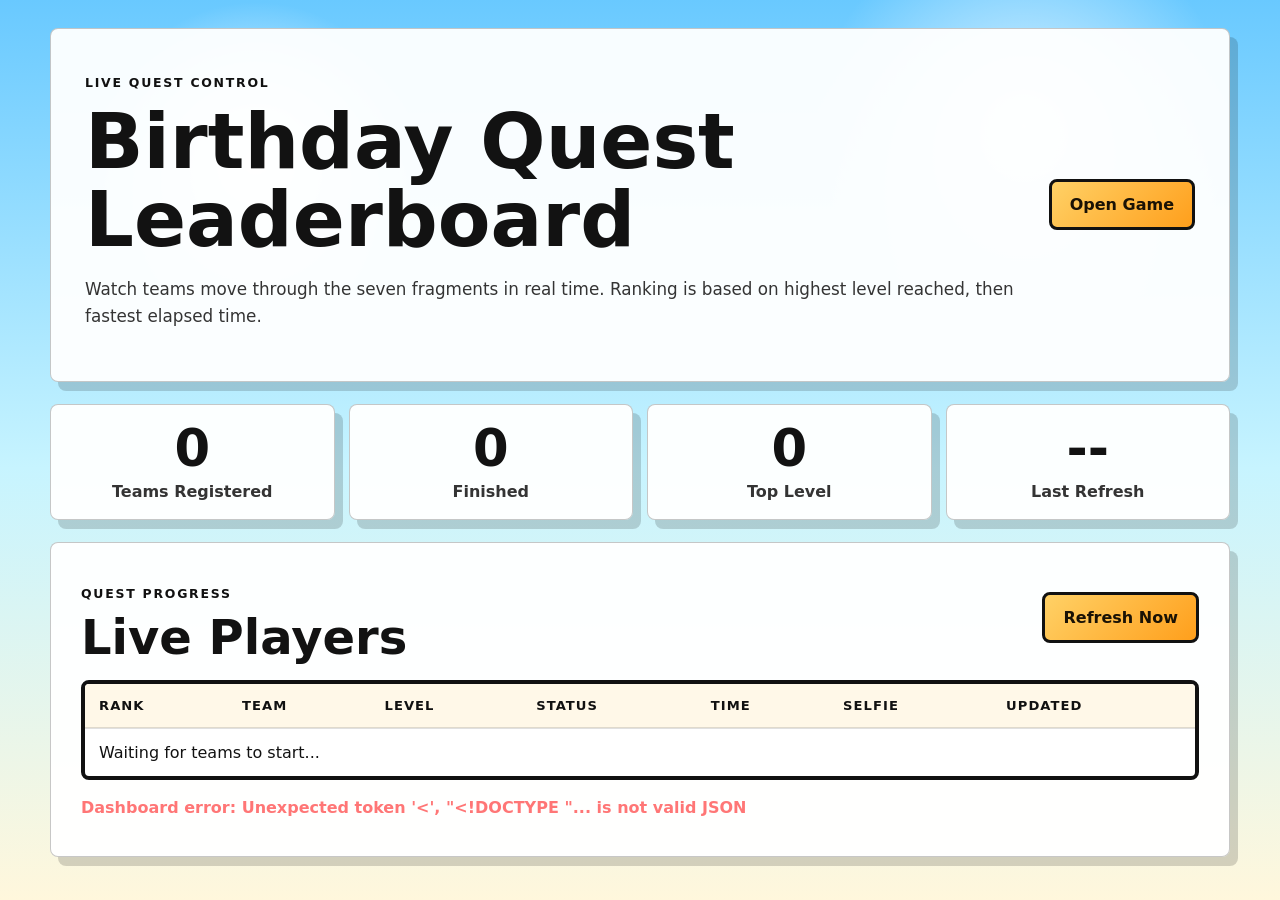
==== dashboard.html @ ef29f4d2 "Add files via upload" ====
<!doctype html>
<html lang="en">
  <head>
    <meta charset="utf-8">
    <meta name="viewport" content="width=device-width, initial-scale=1">
    <title>Birthday Quest Live Dashboard</title>
    <link rel="stylesheet" href="styles.css">
  </head>
  <body class="dashboard-page">
    <main class="dashboard-shell">
      <header class="dashboard-hero">
        <div>
          <p class="kicker">Live Quest Control</p>
          <h1>Birthday Quest Leaderboard</h1>
          <p class="lead">Watch teams move through the seven fragments in real time. Ranking is based on highest level reached, then fastest elapsed time.</p>
        </div>
        <a class="primary-action dashboard-link" href="index.html">Open Game</a>
      </header>

      <section class="dashboard-stats" aria-label="Quest summary">
        <article>
          <span data-total-teams>0</span>
          <p>Teams Registered</p>
        </article>
        <article>
          <span data-finished-teams>0</span>
          <p>Finished</p>
        </article>
        <article>
          <span data-leading-level>0</span>
          <p>Top Level</p>
        </article>
        <article>
          <span data-last-refresh>--</span>
          <p>Last Refresh</p>
        </article>
      </section>

      <section class="leaderboard-card">
        <div class="leaderboard-head">
          <div>
            <p class="kicker">Quest Progress</p>
            <h2>Live Players</h2>
          </div>
          <button type="button" data-refresh-dashboard>Refresh Now</button>
        </div>
        <div class="leaderboard-table-wrap">
          <table class="leaderboard-table">
            <thead>
              <tr>
                <th>Rank</th>
                <th>Team</th>
                <th>Level</th>
                <th>Status</th>
                <th>Time</th>
                <th>Selfie</th>
                <th>Updated</th>
              </tr>
            </thead>
            <tbody data-leaderboard-body>
              <tr>
                <td colspan="7">Waiting for teams to start...</td>
              </tr>
            </tbody>
          </table>
        </div>
        <p class="feedback" data-dashboard-feedback aria-live="polite"></p>
      </section>
    </main>

    <script src="dashboard.js"></script>
  </body>
</html>
---- styles.css ----
:root {
  color-scheme: dark;
  --bg: #bfefff;
  --panel: rgba(255, 255, 255, 0.95);
  --panel-strong: #fff8e8;
  --text: #121212;
  --muted: #343434;
  --line: rgba(0, 0, 0, 0.22);
  --gold: #ffd166;
  --pink: #ff6fb1;
  --blue: #2f9be6;
  --green: #79e6a3;
  --red: #ff7676;
}

* {
  box-sizing: border-box;
}

body {
  margin: 0;
  min-height: 100vh;
  font-family: Inter, ui-sans-serif, system-ui, -apple-system, BlinkMacSystemFont, "Segoe UI", sans-serif;
  background:
    radial-gradient(circle at 20% 18%, rgba(255, 255, 255, 0.92), transparent 10rem),
    radial-gradient(circle at 80% 14%, rgba(255, 255, 255, 0.72), transparent 13rem),
    linear-gradient(180deg, #69c9ff 0%, #c7f4ff 52%, #fff7dc 100%);
  color: var(--text);
}

button,
input {
  font: inherit;
}

.game-shell {
  min-height: 100vh;
  display: grid;
  place-items: center;
  padding: 22px;
}

.screen {
  width: min(980px, 100%);
  display: none;
}

.screen.active {
  display: block;
  animation: pop-in 240ms ease-out;
}

.hero-card,
.quest-card {
  border: 1px solid var(--line);
  border-radius: 8px;
  background: var(--panel);
  box-shadow: 12px 14px 0 rgba(0, 0, 0, 0.18);
}

.hero-card {
  display: grid;
  grid-template-columns: minmax(310px, 1.1fr) minmax(280px, 0.9fr);
  gap: 24px;
  padding: clamp(18px, 4vw, 34px);
  align-items: center;
}

.quest-card {
  padding: clamp(22px, 5vw, 44px);
}

.portrait-wrap {
  position: relative;
  overflow: hidden;
  border: 4px solid #050505;
  border-radius: 8px;
  background: #ffffff;
}

.portrait-wrap::after {
  content: "Quest Host";
  position: absolute;
  left: 14px;
  bottom: 14px;
  padding: 7px 10px;
  border-radius: 999px;
  background: rgba(255, 255, 255, 0.88);
  color: var(--gold);
  font-size: 0.76rem;
  font-weight: 900;
  letter-spacing: 0.12em;
  text-transform: uppercase;
}

.portrait-wrap img,
.story-grid img {
  display: block;
  width: 100%;
  height: 100%;
  object-fit: cover;
}

.portrait-wrap.small {
  width: min(210px, 58vw);
  aspect-ratio: 1;
  margin: 0 auto 18px;
}

.speech,
.quest-card {
  position: relative;
}

.speech {
  padding: clamp(18px, 4vw, 34px);
  border: 4px solid #050505;
  border-radius: 48% 42% 46% 40% / 18% 16% 22% 20%;
  background: #ffffff;
}

.speech::before {
  content: "";
  position: absolute;
  left: -28px;
  top: 48%;
  width: 50px;
  height: 34px;
  background: #ffffff;
  border-left: 4px solid #050505;
  border-bottom: 4px solid #050505;
  transform: rotate(34deg);
}

.kicker,
.topline {
  color: #111111;
  text-transform: uppercase;
  letter-spacing: 0.14em;
  font-size: 0.78rem;
  font-weight: 900;
}

.topline {
  display: flex;
  justify-content: space-between;
  gap: 14px;
  padding-bottom: 16px;
  margin-bottom: 22px;
  border-bottom: 3px solid #111111;
}

.progress-strip {
  height: 18px;
  margin: -8px 0 16px;
  border: 3px solid #111111;
  border-radius: 999px;
  overflow: hidden;
  background: #ffffff;
}

.progress-strip span {
  display: block;
  width: calc((var(--step) / 7) * 100%);
  height: 100%;
  background: repeating-linear-gradient(
    45deg,
    var(--pink),
    var(--pink) 10px,
    var(--gold) 10px,
    var(--gold) 20px
  );
}

.quest-log {
  margin: 0 0 20px;
  padding: 12px 14px;
  border: 3px solid #111111;
  border-radius: 8px;
  background: #fff8e8;
  font-weight: 800;
  line-height: 1.45;
  box-shadow: 4px 5px 0 rgba(0, 0, 0, 0.12);
}

h1,
h2 {
  margin: 14px 0 12px;
  line-height: 1.02;
}

h1 {
  font-size: clamp(2.4rem, 7vw, 5.8rem);
}

h2 {
  font-size: clamp(2rem, 5vw, 4rem);
}

.lead,
.hint,
.dialogue {
  color: var(--muted);
  line-height: 1.6;
  font-size: 1.05rem;
}

.dialogue {
  border-left: 5px solid var(--pink);
  padding-left: 14px;
}

.team-form,
.answer-form {
  display: grid;
  gap: 12px;
  margin-top: 24px;
}

label {
  color: var(--muted);
  font-weight: 800;
}

input {
  width: 100%;
  min-height: 50px;
  border: 1px solid var(--line);
  border-radius: 8px;
  padding: 0 14px;
  background: #ffffff;
  color: var(--text);
  outline: none;
}

input:focus {
  border-color: var(--blue);
  box-shadow: 0 0 0 3px rgba(47, 155, 230, 0.18);
}

button,
.primary-action {
  border: 0;
  border-radius: 8px;
  padding: 13px 18px;
  cursor: pointer;
  border: 3px solid #111111;
  background: linear-gradient(135deg, var(--gold), #ff9f1c);
  color: #1a1205;
  font-weight: 900;
}

button:hover {
  transform: translateY(-1px);
}

.story-grid {
  display: grid;
  grid-template-columns: 260px 1fr;
  gap: 22px;
  align-items: start;
}

.story-grid img {
  aspect-ratio: 1;
  border-radius: 8px;
  border: 4px solid #111111;
}

.letter-bank,
.choice-grid,
.combo-tray,
.profile-grid {
  display: grid;
  gap: 12px;
  margin-top: 18px;
}

.letter-bank {
  grid-template-columns: repeat(auto-fit, minmax(42px, 1fr));
}

.letter-tile,
.choice-card,
.profile-card {
  border: 1px solid var(--line);
  border-radius: 8px;
  background: var(--panel-strong);
  color: var(--text);
}

.letter-tile {
  display: grid;
  place-items: center;
  min-height: 46px;
  font-size: 1.2rem;
  font-weight: 900;
}

.profile-grid {
  grid-template-columns: repeat(2, minmax(0, 1fr));
}

.profile-card {
  padding: 16px;
  text-align: left;
}

.profile-card strong {
  display: block;
  color: #0b69a8;
  font-size: 1.1rem;
  margin-bottom: 8px;
}

.profile-card span {
  color: var(--muted);
}

.choice-grid {
  grid-template-columns: repeat(auto-fit, minmax(130px, 1fr));
}

.choice-card {
  min-height: 58px;
}

.audio-card {
  display: grid;
  gap: 12px;
  margin: 22px 0;
  padding: 18px;
  border: 4px solid #111111;
  border-radius: 8px;
  background: #ffffff;
  box-shadow: 6px 7px 0 rgba(0, 0, 0, 0.14);
}

.audio-card span {
  font-weight: 900;
  text-transform: uppercase;
  letter-spacing: 0.1em;
}

.audio-card audio {
  width: 100%;
}

.combo-tray {
  min-height: 74px;
  grid-template-columns: repeat(auto-fit, minmax(120px, 1fr));
  padding: 12px;
  border: 1px dashed rgba(255, 209, 102, 0.58);
  border-radius: 8px;
  background: #fff8e8;
}

.coordinate-card {
  display: grid;
  gap: 12px;
  margin: 22px 0;
  padding: 18px;
  border: 4px solid #111111;
  border-radius: 8px;
  background:
    linear-gradient(90deg, rgba(47, 155, 230, 0.12) 1px, transparent 1px),
    linear-gradient(rgba(47, 155, 230, 0.12) 1px, transparent 1px),
    #ffffff;
  background-size: 24px 24px;
}

.coordinate-row {
  display: grid;
  grid-template-columns: 1fr auto;
  gap: 12px;
  align-items: center;
}

.coordinate-row span {
  display: grid;
  place-items: center;
  width: 54px;
  min-height: 50px;
  border: 3px solid #111111;
  border-radius: 8px;
  background: var(--gold);
  font-weight: 900;
}

.lock-box {
  display: grid;
  grid-template-columns: repeat(8, minmax(38px, 74px));
  justify-content: center;
  gap: 12px;
  margin: 24px auto;
}

.lock-box span {
  position: relative;
  display: grid;
  place-items: center;
  aspect-ratio: 0.78;
  border: 4px solid #111111;
  border-radius: 8px;
  background: linear-gradient(180deg, #fffef7, #ffd166);
  box-shadow: 5px 6px 0 rgba(0, 0, 0, 0.18);
}

.lock-box span::before {
  content: "?";
  font-size: clamp(2.4rem, 8vw, 4.3rem);
  font-weight: 900;
}

.lock-box span::after {
  content: "";
  position: absolute;
  top: -22px;
  left: 24%;
  width: 52%;
  height: 28px;
  border: 4px solid #111111;
  border-bottom: 0;
  border-radius: 999px 999px 0 0;
  background: transparent;
}

.clue-list {
  display: grid;
  gap: 12px;
  padding: 0;
  margin: 22px 0;
  list-style: none;
  text-align: left;
}

.clue-list li {
  padding: 14px;
  border: 3px solid #111111;
  border-radius: 8px;
  background: #ffffff;
  box-shadow: 4px 5px 0 rgba(0, 0, 0, 0.12);
}

.button-row {
  display: flex;
  flex-wrap: wrap;
  gap: 12px;
  margin-top: 18px;
}

.button-row button:first-child {
  background: #111111;
  color: #ffffff;
}

.upload-card {
  display: grid;
  place-items: center;
  min-height: 150px;
  margin: 22px 0;
  border: 2px dashed rgba(124, 199, 255, 0.72);
  border-radius: 8px;
  background: #ffffff;
  cursor: pointer;
}

.upload-card span {
  color: var(--blue);
  font-size: 1.3rem;
  font-weight: 900;
}

.upload-card input {
  display: none;
}

.form-portal {
  gap: 12px;
  text-align: center;
}

.form-portal p {
  margin: 0;
  color: var(--muted);
  line-height: 1.5;
}

.form-portal a {
  display: inline-block;
  justify-self: center;
  text-decoration: none;
}

.checkbox-line {
  display: flex;
  gap: 10px;
  align-items: center;
  margin: 18px 0;
  padding: 14px;
  border: 3px solid #111111;
  border-radius: 8px;
  background: #ffffff;
}

.checkbox-line input {
  width: 22px;
  min-height: 22px;
  accent-color: var(--pink);
}

.selfie-preview {
  display: none;
  width: min(320px, 100%);
  max-height: 320px;
  object-fit: cover;
  margin: 0 0 18px;
  border: 1px solid var(--line);
  border-radius: 8px;
}

.selfie-preview.visible {
  display: block;
}

.feedback {
  min-height: 28px;
  margin: 18px 0 0;
  font-weight: 900;
}

.feedback.good {
  color: var(--green);
}

.feedback.bad {
  color: var(--red);
}

blockquote {
  margin: 24px 0;
  padding: 20px;
  border: 1px solid rgba(255, 209, 102, 0.5);
  border-radius: 8px;
  background: #fff8e8;
  color: var(--gold);
  font-size: clamp(1.3rem, 3vw, 2rem);
  font-weight: 900;
}

.finale,
.victory {
  text-align: center;
}

.dashboard-page {
  min-height: 100vh;
}

.dashboard-shell {
  width: min(1180px, calc(100% - 32px));
  margin: 0 auto;
  padding: 28px 0;
}

.dashboard-hero,
.leaderboard-card,
.dashboard-stats article {
  border: 1px solid var(--line);
  border-radius: 8px;
  background: var(--panel);
  box-shadow: 8px 9px 0 rgba(0, 0, 0, 0.16);
}

.dashboard-hero {
  display: flex;
  justify-content: space-between;
  gap: 22px;
  align-items: center;
  padding: clamp(20px, 4vw, 34px);
}

.dashboard-hero h1 {
  margin-top: 6px;
  font-size: clamp(2.1rem, 6vw, 4.8rem);
}

.dashboard-link {
  text-decoration: none;
  white-space: nowrap;
}

.dashboard-stats {
  display: grid;
  grid-template-columns: repeat(4, minmax(0, 1fr));
  gap: 14px;
  margin: 22px 0;
}

.dashboard-stats article {
  padding: 18px;
  text-align: center;
}

.dashboard-stats span {
  display: block;
  font-size: clamp(1.8rem, 5vw, 3.2rem);
  font-weight: 900;
  line-height: 1;
}

.dashboard-stats p {
  margin: 8px 0 0;
  color: var(--muted);
  font-weight: 800;
}

.leaderboard-card {
  padding: clamp(18px, 4vw, 30px);
}

.leaderboard-head {
  display: flex;
  justify-content: space-between;
  gap: 18px;
  align-items: center;
  margin-bottom: 18px;
}

.leaderboard-head h2 {
  margin: 4px 0 0;
  font-size: clamp(1.8rem, 4vw, 3rem);
}

.leaderboard-table-wrap {
  overflow-x: auto;
  border: 4px solid #111111;
  border-radius: 8px;
  background: #ffffff;
}

.leaderboard-table {
  width: 100%;
  border-collapse: collapse;
  min-width: 820px;
}

.leaderboard-table th,
.leaderboard-table td {
  padding: 14px;
  border-bottom: 2px solid rgba(0, 0, 0, 0.12);
  text-align: left;
  vertical-align: middle;
}

.leaderboard-table th {
  background: #fff8e8;
  color: #111111;
  font-size: 0.82rem;
  letter-spacing: 0.08em;
  text-transform: uppercase;
}

.leaderboard-table tr:last-child td {
  border-bottom: 0;
}

.status-pill {
  display: inline-block;
  padding: 6px 10px;
  border: 2px solid #111111;
  border-radius: 999px;
  background: var(--gold);
  font-weight: 900;
  white-space: nowrap;
}

@keyframes pop-in {
  from {
    opacity: 0;
    transform: translateY(10px) scale(0.99);
  }

  to {
    opacity: 1;
    transform: translateY(0) scale(1);
  }
}

@media (max-width: 760px) {
  .hero-card,
  .story-grid {
    grid-template-columns: 1fr;
  }

  .portrait-wrap {
    max-height: 430px;
  }

  .profile-grid {
    grid-template-columns: 1fr;
  }

  .topline {
    display: grid;
  }

  .lock-box {
    grid-template-columns: repeat(4, minmax(42px, 64px));
  }

  .dashboard-hero,
  .leaderboard-head {
    display: grid;
  }

  .dashboard-stats {
    grid-template-columns: repeat(2, minmax(0, 1fr));
  }
}
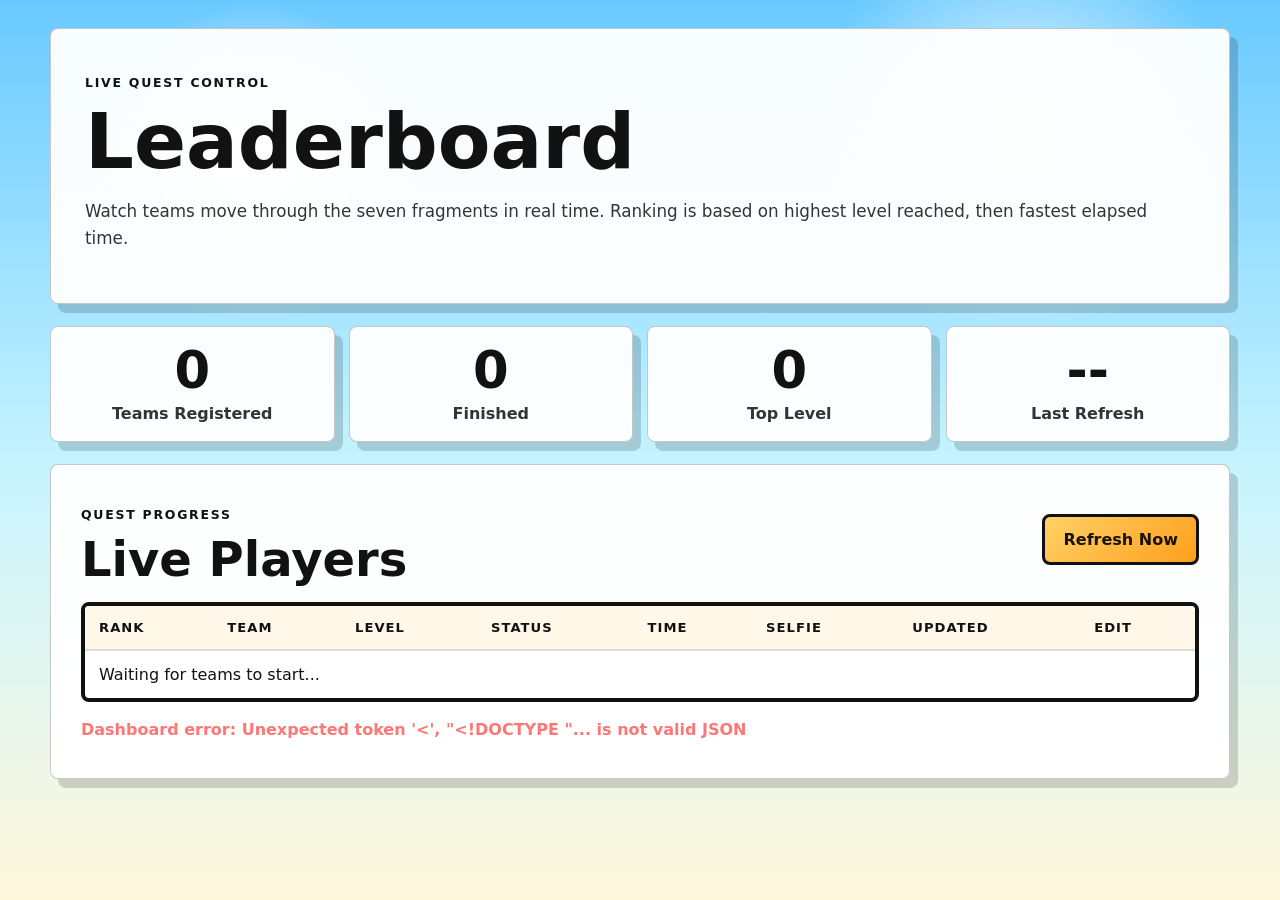
==== commit 67ea6c76: "Add files via upload" ====
--- a/dashboard.html
+++ b/dashboard.html
@@ -3,7 +3,7 @@
   <head>
     <meta charset="utf-8">
     <meta name="viewport" content="width=device-width, initial-scale=1">
-    <title>Birthday Quest Live Dashboard</title>
+    <title>Leaderboard</title>
     <link rel="stylesheet" href="styles.css">
   </head>
   <body class="dashboard-page">
@@ -11,10 +11,9 @@
       <header class="dashboard-hero">
         <div>
           <p class="kicker">Live Quest Control</p>
-          <h1>Birthday Quest Leaderboard</h1>
+          <h1>Leaderboard</h1>
           <p class="lead">Watch teams move through the seven fragments in real time. Ranking is based on highest level reached, then fastest elapsed time.</p>
         </div>
-        <a class="primary-action dashboard-link" href="index.html">Open Game</a>
       </header>
 
       <section class="dashboard-stats" aria-label="Quest summary">
@@ -55,11 +54,12 @@
                 <th>Time</th>
                 <th>Selfie</th>
                 <th>Updated</th>
+                <th>Edit</th>
               </tr>
             </thead>
             <tbody data-leaderboard-body>
               <tr>
-                <td colspan="7">Waiting for teams to start...</td>
+                <td colspan="8">Waiting for teams to start...</td>
               </tr>
             </tbody>
           </table>
--- a/styles.css
+++ b/styles.css
@@ -585,11 +585,6 @@
   font-size: clamp(2.1rem, 6vw, 4.8rem);
 }
 
-.dashboard-link {
-  text-decoration: none;
-  white-space: nowrap;
-}
-
 .dashboard-stats {
   display: grid;
   grid-template-columns: repeat(4, minmax(0, 1fr));
@@ -675,6 +670,51 @@
   white-space: nowrap;
 }
 
+.selfie-state {
+  display: inline-block;
+  font-weight: 900;
+}
+
+.selfie-state.pending {
+  color: var(--muted);
+}
+
+.selfie-state.uploaded {
+  color: #126a34;
+}
+
+.selfie-thumb-link {
+  display: inline-flex;
+  gap: 9px;
+  align-items: center;
+  color: #111111;
+  font-weight: 900;
+  text-decoration: none;
+}
+
+.leaderboard-selfie {
+  width: 58px;
+  height: 58px;
+  border: 3px solid #111111;
+  border-radius: 8px;
+  object-fit: cover;
+  background: #fff8e8;
+}
+
+.delete-player {
+  padding: 8px 10px;
+  border: 2px solid #111111;
+  border-radius: 8px;
+  background: #ffe2e2;
+  color: #111111;
+  font-weight: 900;
+  cursor: pointer;
+}
+
+.delete-player:hover {
+  transform: translateY(-1px);
+}
+
 @keyframes pop-in {
   from {
     opacity: 0;
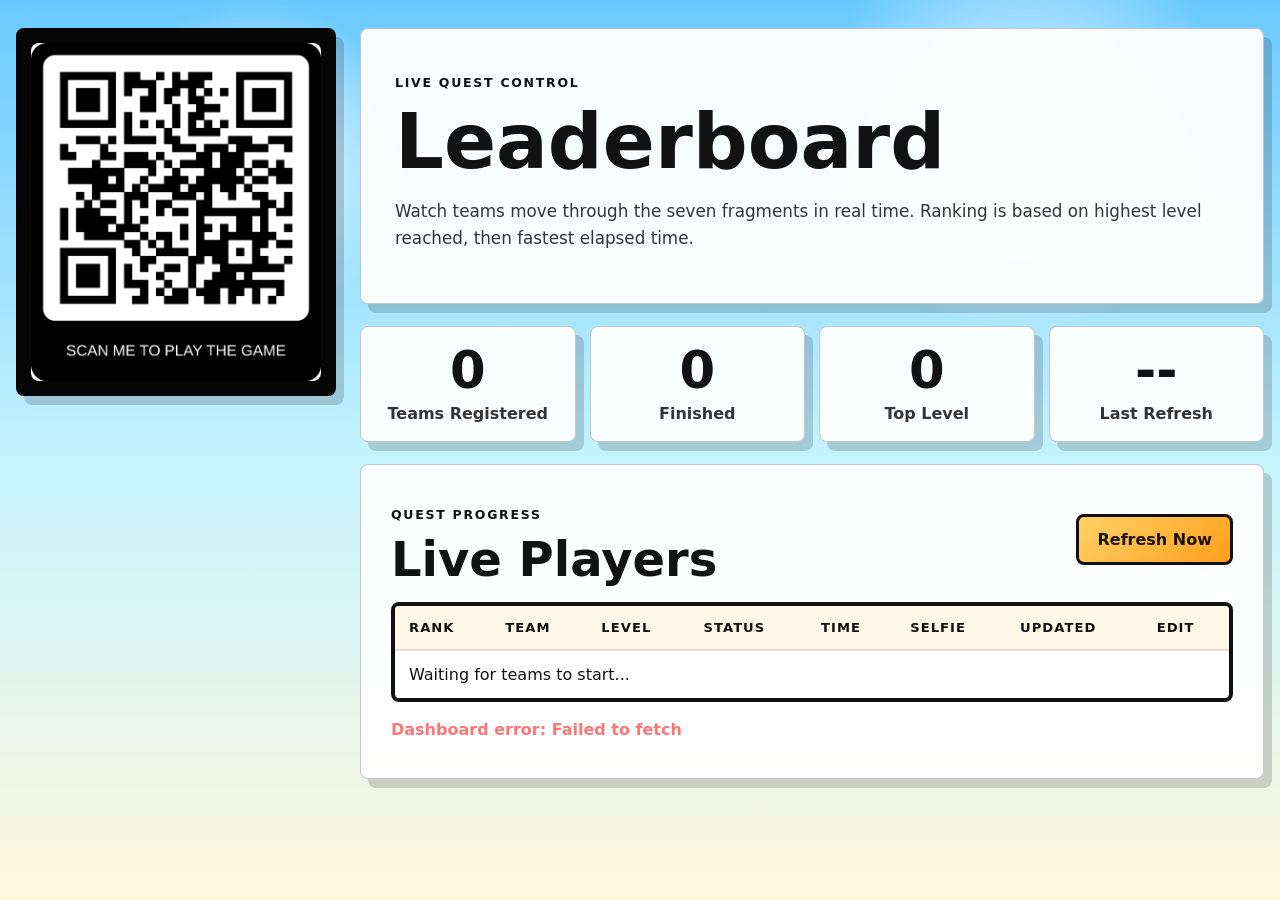
==== commit 1568a268: "Add files via upload" ====
--- a/dashboard.html
+++ b/dashboard.html
@@ -7,65 +7,71 @@
     <link rel="stylesheet" href="styles.css">
   </head>
   <body class="dashboard-page">
-    <main class="dashboard-shell">
-      <header class="dashboard-hero">
-        <div>
-          <p class="kicker">Live Quest Control</p>
-          <h1>Leaderboard</h1>
-          <p class="lead">Watch teams move through the seven fragments in real time. Ranking is based on highest level reached, then fastest elapsed time.</p>
-        </div>
-      </header>
+    <main class="dashboard-layout">
+      <aside class="dashboard-qr-card" aria-label="Game QR code">
+        <img src="assets/game-qr-code.png" alt="QR code to play the birthday game">
+      </aside>
 
-      <section class="dashboard-stats" aria-label="Quest summary">
-        <article>
-          <span data-total-teams>0</span>
-          <p>Teams Registered</p>
-        </article>
-        <article>
-          <span data-finished-teams>0</span>
-          <p>Finished</p>
-        </article>
-        <article>
-          <span data-leading-level>0</span>
-          <p>Top Level</p>
-        </article>
-        <article>
-          <span data-last-refresh>--</span>
-          <p>Last Refresh</p>
-        </article>
-      </section>
+      <div class="dashboard-shell">
+        <header class="dashboard-hero">
+          <div>
+            <p class="kicker">Live Quest Control</p>
+            <h1>Leaderboard</h1>
+            <p class="lead">Watch teams move through the seven fragments in real time. Ranking is based on highest level reached, then fastest elapsed time.</p>
+          </div>
+        </header>
 
-      <section class="leaderboard-card">
-        <div class="leaderboard-head">
-          <div>
-            <p class="kicker">Quest Progress</p>
-            <h2>Live Players</h2>
+        <section class="dashboard-stats" aria-label="Quest summary">
+          <article>
+            <span data-total-teams>0</span>
+            <p>Teams Registered</p>
+          </article>
+          <article>
+            <span data-finished-teams>0</span>
+            <p>Finished</p>
+          </article>
+          <article>
+            <span data-leading-level>0</span>
+            <p>Top Level</p>
+          </article>
+          <article>
+            <span data-last-refresh>--</span>
+            <p>Last Refresh</p>
+          </article>
+        </section>
+
+        <section class="leaderboard-card">
+          <div class="leaderboard-head">
+            <div>
+              <p class="kicker">Quest Progress</p>
+              <h2>Live Players</h2>
+            </div>
+            <button type="button" data-refresh-dashboard>Refresh Now</button>
           </div>
-          <button type="button" data-refresh-dashboard>Refresh Now</button>
-        </div>
-        <div class="leaderboard-table-wrap">
-          <table class="leaderboard-table">
-            <thead>
-              <tr>
-                <th>Rank</th>
-                <th>Team</th>
-                <th>Level</th>
-                <th>Status</th>
-                <th>Time</th>
-                <th>Selfie</th>
-                <th>Updated</th>
-                <th>Edit</th>
-              </tr>
-            </thead>
-            <tbody data-leaderboard-body>
-              <tr>
-                <td colspan="8">Waiting for teams to start...</td>
-              </tr>
-            </tbody>
-          </table>
-        </div>
-        <p class="feedback" data-dashboard-feedback aria-live="polite"></p>
-      </section>
+          <div class="leaderboard-table-wrap">
+            <table class="leaderboard-table">
+              <thead>
+                <tr>
+                  <th>Rank</th>
+                  <th>Team</th>
+                  <th>Level</th>
+                  <th>Status</th>
+                  <th>Time</th>
+                  <th>Selfie</th>
+                  <th>Updated</th>
+                  <th>Edit</th>
+                </tr>
+              </thead>
+              <tbody data-leaderboard-body>
+                <tr>
+                  <td colspan="8">Waiting for teams to start...</td>
+                </tr>
+              </tbody>
+            </table>
+          </div>
+          <p class="feedback" data-dashboard-feedback aria-live="polite"></p>
+        </section>
+      </div>
     </main>
 
     <script src="dashboard.js"></script>
--- a/styles.css
+++ b/styles.css
@@ -557,19 +557,41 @@
   min-height: 100vh;
 }
 
-.dashboard-shell {
-  width: min(1180px, calc(100% - 32px));
+.dashboard-layout {
+  display: grid;
+  grid-template-columns: minmax(220px, 320px) minmax(0, 1fr);
+  gap: 24px;
+  width: min(1440px, calc(100% - 32px));
   margin: 0 auto;
   padding: 28px 0;
+  align-items: start;
+}
+
+.dashboard-shell {
+  min-width: 0;
 }
 
 .dashboard-hero,
 .leaderboard-card,
-.dashboard-stats article {
+.dashboard-stats article,
+.dashboard-qr-card {
   border: 1px solid var(--line);
   border-radius: 8px;
   background: var(--panel);
   box-shadow: 8px 9px 0 rgba(0, 0, 0, 0.16);
+}
+
+.dashboard-qr-card {
+  position: sticky;
+  top: 28px;
+  padding: 14px;
+  background: #050505;
+}
+
+.dashboard-qr-card img {
+  display: block;
+  width: 100%;
+  border-radius: 8px;
 }
 
 .dashboard-hero {
@@ -715,6 +737,159 @@
   transform: translateY(-1px);
 }
 
+.showcase-page {
+  min-height: 100vh;
+  overflow: hidden;
+  background: #050505;
+  color: #ffffff;
+}
+
+.showcase-shell {
+  min-height: 100vh;
+}
+
+.showcase-stage {
+  position: relative;
+  display: grid;
+  grid-template-columns: minmax(260px, 0.8fr) minmax(300px, 1.2fr);
+  align-items: center;
+  gap: clamp(20px, 5vw, 70px);
+  min-height: 100vh;
+  padding: clamp(18px, 5vw, 58px);
+  isolation: isolate;
+}
+
+.showcase-stage::before {
+  content: "";
+  position: absolute;
+  inset: 0;
+  z-index: -2;
+  background:
+    linear-gradient(90deg, rgba(0, 0, 0, 0.88), rgba(0, 0, 0, 0.28) 56%, rgba(0, 0, 0, 0.8)),
+    radial-gradient(circle at 68% 40%, rgba(255, 209, 102, 0.22), transparent 24rem),
+    #050505;
+}
+
+.showcase-bg {
+  position: absolute;
+  inset: -24px;
+  z-index: -3;
+  background-position: center;
+  background-size: cover;
+  filter: blur(26px) saturate(1.25);
+  opacity: 0.5;
+  transform: scale(1.08);
+  transition: background-image 300ms ease, opacity 300ms ease;
+}
+
+.showcase-film-line {
+  position: absolute;
+  left: 0;
+  right: 0;
+  height: 26px;
+  background: repeating-linear-gradient(90deg, #111111 0 18px, #f4f4f4 18px 28px, #111111 28px 44px);
+  opacity: 0.72;
+}
+
+.showcase-film-line.top {
+  top: 0;
+}
+
+.showcase-film-line.bottom {
+  bottom: 0;
+}
+
+.showcase-copy {
+  max-width: 520px;
+}
+
+.showcase-copy .kicker {
+  color: var(--gold);
+}
+
+.showcase-copy h1 {
+  margin: 10px 0 16px;
+  font-size: clamp(2.8rem, 8vw, 6.8rem);
+  text-shadow: 0 6px 32px rgba(0, 0, 0, 0.7);
+}
+
+.showcase-copy p {
+  color: rgba(255, 255, 255, 0.82);
+  font-size: clamp(1.05rem, 2vw, 1.45rem);
+  font-weight: 800;
+  line-height: 1.45;
+}
+
+.showcase-frame {
+  position: relative;
+  width: min(620px, 100%);
+  margin: 0;
+  justify-self: center;
+  padding: clamp(10px, 2vw, 18px);
+  border: 4px solid #ffffff;
+  border-radius: 8px;
+  background: rgba(255, 255, 255, 0.94);
+  box-shadow: 0 28px 80px rgba(0, 0, 0, 0.52);
+  transform: rotate(1deg);
+}
+
+.showcase-frame img {
+  display: block;
+  width: 100%;
+  aspect-ratio: 4 / 5;
+  object-fit: cover;
+  border-radius: 8px;
+  background: #171717;
+  opacity: 0;
+  transition: opacity 260ms ease, transform 5200ms linear;
+}
+
+.showcase-frame img.is-visible {
+  opacity: 1;
+  transform: scale(1.035);
+}
+
+.showcase-frame figcaption {
+  display: flex;
+  justify-content: space-between;
+  gap: 14px;
+  align-items: center;
+  padding: 14px 4px 2px;
+  color: #111111;
+  font-weight: 900;
+}
+
+.showcase-frame small {
+  color: #555555;
+  text-align: right;
+}
+
+.showcase-controls {
+  position: absolute;
+  left: clamp(18px, 5vw, 58px);
+  bottom: 44px;
+  display: flex;
+  flex-wrap: wrap;
+  gap: 10px;
+}
+
+.showcase-controls button {
+  min-width: 86px;
+  background: rgba(255, 255, 255, 0.92);
+  color: #111111;
+}
+
+.showcase-feedback {
+  position: absolute;
+  right: clamp(18px, 5vw, 58px);
+  bottom: 48px;
+  max-width: min(420px, calc(100% - 36px));
+  margin: 0;
+  color: rgba(255, 255, 255, 0.78);
+  font-weight: 800;
+  text-align: right;
+}
+
 @keyframes pop-in {
   from {
     opacity: 0;
@@ -749,6 +924,17 @@
     grid-template-columns: repeat(4, minmax(42px, 64px));
   }
 
+  .dashboard-layout {
+    grid-template-columns: 1fr;
+    width: min(1180px, calc(100% - 32px));
+  }
+
+  .dashboard-qr-card {
+    position: static;
+    max-width: 320px;
+    margin: 0 auto;
+  }
+
   .dashboard-hero,
   .leaderboard-head {
     display: grid;
@@ -757,4 +943,30 @@
   .dashboard-stats {
     grid-template-columns: repeat(2, minmax(0, 1fr));
   }
-}
+
+  .showcase-page {
+    overflow: auto;
+  }
+
+  .showcase-stage {
+    grid-template-columns: 1fr;
+    align-content: center;
+    padding-bottom: 132px;
+  }
+
+  .showcase-frame {
+    transform: none;
+  }
+
+  .showcase-controls,
+  .showcase-feedback {
+    left: 18px;
+    right: 18px;
+    bottom: 34px;
+  }
+
+  .showcase-feedback {
+    bottom: 88px;
+    text-align: left;
+  }
+}
